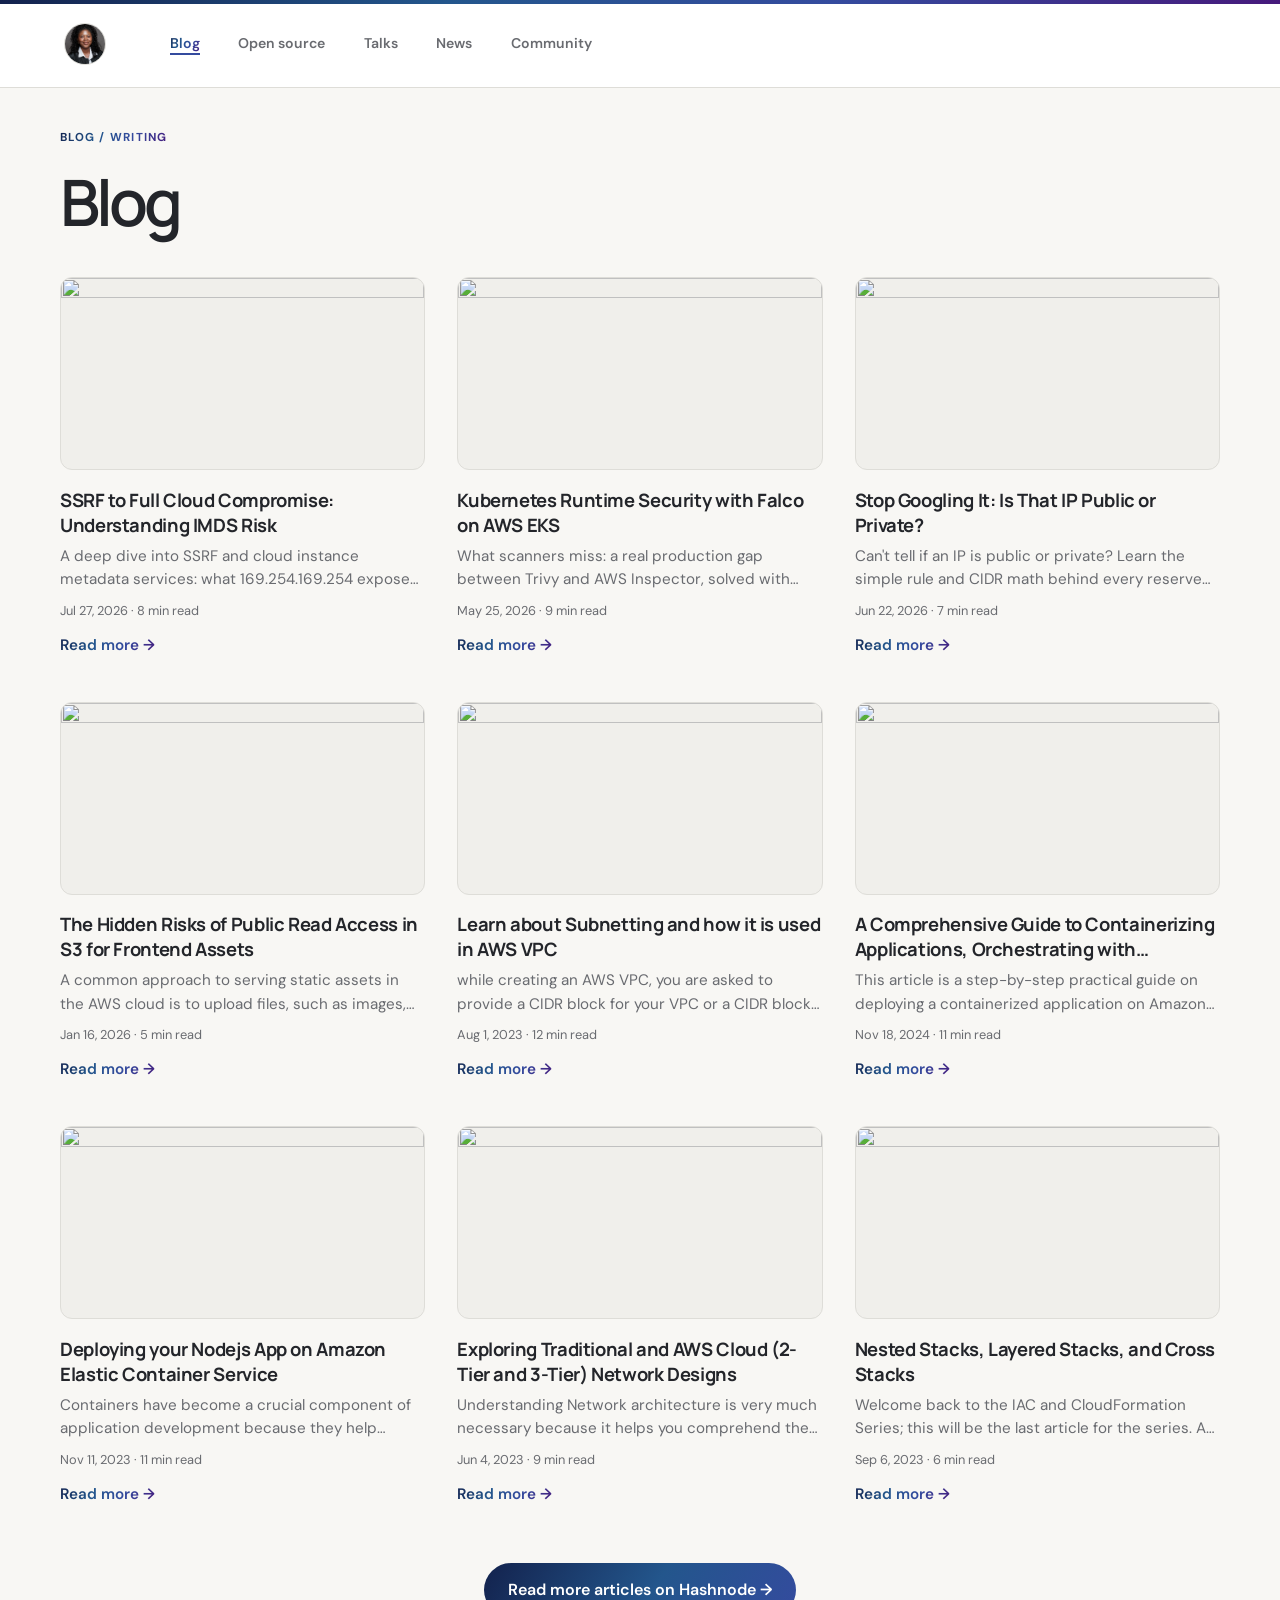
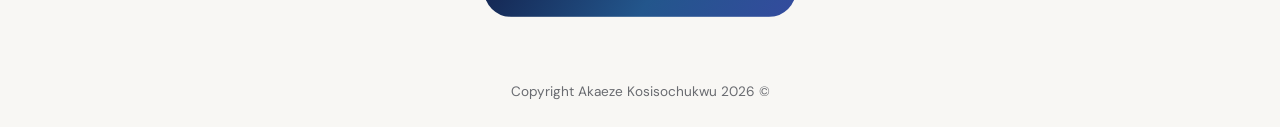
==== site/blog.html @ d58bddf8 "Initial commit" ====
<!doctype html>
<html lang="en">
  <head>
    <meta charset="utf-8">
    <meta name="viewport" content="width=device-width, initial-scale=1">
    <meta name="theme-color" content="#f8f7f4">
    <meta name="description" content="Writing on cloud security, AWS, networking and DevSecOps by Akaeze Kosisochukwu.">
    <title>Blog · Akaeze Kosisochukwu</title>
    <link rel="canonical" href="https://kosisochukwuakaeze.com/blog.html">
    <meta name="author" content="Akaeze Kosisochukwu">
    <meta property="og:type" content="website">
    <meta property="og:site_name" content="Akaeze Kosisochukwu">
    <meta property="og:locale" content="en_US">
    <meta property="og:title" content="Blog · Akaeze Kosisochukwu">
    <meta property="og:description" content="Writing on cloud security, AWS, networking and DevSecOps by Akaeze Kosisochukwu.">
    <meta property="og:url" content="https://kosisochukwuakaeze.com/blog.html">
    <meta property="og:image" content="https://kosisochukwuakaeze.com/assets/audrey-portrait.jpg">
    <meta property="og:image:width" content="600">
    <meta property="og:image:height" content="600">
    <meta property="og:image:alt" content="Portrait of Akaeze Kosisochukwu">
    <meta name="twitter:card" content="summary">
    <meta name="twitter:site" content="@techy_koko">
    <meta name="twitter:creator" content="@techy_koko">
    <meta name="twitter:title" content="Blog · Akaeze Kosisochukwu">
    <meta name="twitter:description" content="Writing on cloud security, AWS, networking and DevSecOps by Akaeze Kosisochukwu.">
    <meta name="twitter:image" content="https://kosisochukwuakaeze.com/assets/audrey-portrait.jpg">
    <link rel="icon" href="favicon.ico?v=2" type="image/x-icon">
    <link rel="icon" type="image/png" sizes="64x64" href="assets/favicon.png?v=2">
    <link rel="preconnect" href="https://fonts.googleapis.com">
    <link rel="preconnect" href="https://fonts.gstatic.com" crossorigin>
    <link href="https://fonts.googleapis.com/css2?family=DM+Sans:wght@400;500;600;700&family=Manrope:wght@400;500;600;700;800&display=swap" rel="stylesheet">
    <link rel="stylesheet" href="styles.css">
    <script src="script.js" defer></script>
  </head>
  <body>
    <a class="skip-link" href="#main">Skip to content</a>
    <header class="site-header">
      <a class="wordmark" href="index.html#home" aria-label="Audrey, home">
        <img src="assets/audrey-portrait-mobile.png" alt="">
      </a>
      <button
        class="menu-toggle"
        type="button"
        aria-expanded="false"
        aria-controls="primary-navigation"
        aria-label="Open navigation menu"
      >
        <span class="menu-toggle-label">Menu</span>
        <span class="menu-icon" aria-hidden="true"><span></span><span></span></span>
      </button>
      <nav class="site-nav" id="primary-navigation" aria-label="Main navigation">
        <a href="blog.html" aria-current="page">Blog</a>
        <a href="open-source.html">Open source</a>
        <a href="speaking.html">Talks</a>
        <a href="news.html">News</a>
        <a href="community.html">Community</a>
      </nav>
    </header>
    <main id="main">
      <section class="news-section" aria-labelledby="blog-title">
        <div class="oss-heading">
          <p class="eyebrow">Blog / writing</p>
          <h1 id="blog-title">Blog</h1>
        </div>
        <div class="blog-grid">
          <article class="blog-card">
            <a class="blog-card-image" href="https://audrey01.hashnode.dev/ssrf-imds-cloud-metadata-breach" target="_blank" rel="noreferrer" tabindex="-1" aria-hidden="true">
              <img src="https://cdn.hashnode.com/uploads/og-images/62af75520924134a8048a750/7b2a6f10-db11-4ad8-af6a-ccb1883c1a84.jpg" alt="" loading="lazy" width="1200" height="630">
            </a>
            <h2 class="blog-card-title"><a href="https://audrey01.hashnode.dev/ssrf-imds-cloud-metadata-breach" target="_blank" rel="noreferrer">SSRF to Full Cloud Compromise: Understanding IMDS Risk</a></h2>
            <p class="blog-card-brief">A deep dive into SSRF and cloud instance metadata services: what 169.254.169.254 exposes, how attackers reach it, and why IMDSv2 fixes it.</p>
            <p class="blog-card-meta"><time datetime="2026-07-27">Jul 27, 2026</time> · 8 min read</p>
            <a class="blog-card-link" href="https://audrey01.hashnode.dev/ssrf-imds-cloud-metadata-breach" target="_blank" rel="noreferrer">Read more<span class="visually-hidden">: SSRF to Full Cloud Compromise: Understanding IMDS Risk</span> <span aria-hidden="true">→</span></a>
          </article>
          <article class="blog-card">
            <a class="blog-card-image" href="https://audrey01.hashnode.dev/beyond-shift-left-runtime-security-with-falco-on-aws-eks" target="_blank" rel="noreferrer" tabindex="-1" aria-hidden="true">
              <img src="https://cdn.hashnode.com/uploads/og-images/62af75520924134a8048a750/6ae5f36e-35ec-4fc3-9093-58f1be705c05.jpg" alt="" loading="lazy" width="1200" height="630">
            </a>
            <h2 class="blog-card-title"><a href="https://audrey01.hashnode.dev/beyond-shift-left-runtime-security-with-falco-on-aws-eks" target="_blank" rel="noreferrer">Kubernetes Runtime Security with Falco on AWS EKS</a></h2>
            <p class="blog-card-brief">What scanners miss: a real production gap between Trivy and AWS Inspector, solved with Falco runtime security on AWS EKS.</p>
            <p class="blog-card-meta"><time datetime="2026-05-25">May 25, 2026</time> · 9 min read</p>
            <a class="blog-card-link" href="https://audrey01.hashnode.dev/beyond-shift-left-runtime-security-with-falco-on-aws-eks" target="_blank" rel="noreferrer">Read more<span class="visually-hidden">: Kubernetes Runtime Security with Falco on AWS EKS</span> <span aria-hidden="true">→</span></a>
          </article>
          <article class="blog-card">
            <a class="blog-card-image" href="https://audrey01.hashnode.dev/public-vs-private-ip-addresses" target="_blank" rel="noreferrer" tabindex="-1" aria-hidden="true">
              <img src="https://cdn.hashnode.com/uploads/og-images/62af75520924134a8048a750/e381ce4f-38f9-4355-9d98-de9f957b98c9.jpg" alt="" loading="lazy" width="1200" height="630">
            </a>
            <h2 class="blog-card-title"><a href="https://audrey01.hashnode.dev/public-vs-private-ip-addresses" target="_blank" rel="noreferrer">Stop Googling It: Is That IP Public or Private?</a></h2>
            <p class="blog-card-brief">Can&#x27;t tell if an IP is public or private? Learn the simple rule and CIDR math behind every reserved IP address range.</p>
            <p class="blog-card-meta"><time datetime="2026-06-22">Jun 22, 2026</time> · 7 min read</p>
            <a class="blog-card-link" href="https://audrey01.hashnode.dev/public-vs-private-ip-addresses" target="_blank" rel="noreferrer">Read more<span class="visually-hidden">: Stop Googling It: Is That IP Public or Private?</span> <span aria-hidden="true">→</span></a>
          </article>
          <article class="blog-card">
            <a class="blog-card-image" href="https://audrey01.hashnode.dev/the-hidden-risks-of-public-read-access-in-s3-for-frontend-assets" target="_blank" rel="noreferrer" tabindex="-1" aria-hidden="true">
              <img src="https://cdn.hashnode.com/res/hashnode/image/upload/v1768635509123/0a694866-9d60-4ef7-b111-1eb3cc9a09af.jpeg" alt="" loading="lazy" width="1200" height="630">
            </a>
            <h2 class="blog-card-title"><a href="https://audrey01.hashnode.dev/the-hidden-risks-of-public-read-access-in-s3-for-frontend-assets" target="_blank" rel="noreferrer">The Hidden Risks of Public Read Access in S3 for Frontend Assets</a></h2>
            <p class="blog-card-brief">A common approach to serving static assets in the AWS cloud is to upload files, such as images, PDFs, or icons, to an S3 bucket. A frequent “shortcut” many…</p>
            <p class="blog-card-meta"><time datetime="2026-01-16">Jan 16, 2026</time> · 5 min read</p>
            <a class="blog-card-link" href="https://audrey01.hashnode.dev/the-hidden-risks-of-public-read-access-in-s3-for-frontend-assets" target="_blank" rel="noreferrer">Read more<span class="visually-hidden">: The Hidden Risks of Public Read Access in S3 for Frontend Assets</span> <span aria-hidden="true">→</span></a>
          </article>
          <article class="blog-card">
            <a class="blog-card-image" href="https://audrey01.hashnode.dev/subnets-ip-addresses-ip-address-classes-cidr-blocks" target="_blank" rel="noreferrer" tabindex="-1" aria-hidden="true">
              <img src="https://cdn.hashnode.com/res/hashnode/image/upload/v1697007900974/1cf5e447-a9fd-4fac-8c5a-ecf438e81904.png" alt="" loading="lazy" width="1200" height="630">
            </a>
            <h2 class="blog-card-title"><a href="https://audrey01.hashnode.dev/subnets-ip-addresses-ip-address-classes-cidr-blocks" target="_blank" rel="noreferrer">Learn about Subnetting and how it is used in AWS VPC</a></h2>
            <p class="blog-card-brief">while creating an AWS VPC, you are asked to provide a CIDR block for your VPC or a CIDR block for the different subnets within your availability zone. Have…</p>
            <p class="blog-card-meta"><time datetime="2023-08-01">Aug 1, 2023</time> · 12 min read</p>
            <a class="blog-card-link" href="https://audrey01.hashnode.dev/subnets-ip-addresses-ip-address-classes-cidr-blocks" target="_blank" rel="noreferrer">Read more<span class="visually-hidden">: Learn about Subnetting and how it is used in AWS VPC</span> <span aria-hidden="true">→</span></a>
          </article>
          <article class="blog-card">
            <a class="blog-card-image" href="https://audrey01.hashnode.dev/a-comprehensive-guide-to-containerizing-applications-orchestrating-with-kubernetes-and-monitoring-with-prometheus" target="_blank" rel="noreferrer" tabindex="-1" aria-hidden="true">
              <img src="https://cdn.hashnode.com/res/hashnode/image/upload/v1727276776023/56515063-2f22-4274-8b9b-2335a79df4b4.png" alt="" loading="lazy" width="1200" height="630">
            </a>
            <h2 class="blog-card-title"><a href="https://audrey01.hashnode.dev/a-comprehensive-guide-to-containerizing-applications-orchestrating-with-kubernetes-and-monitoring-with-prometheus" target="_blank" rel="noreferrer">A Comprehensive Guide to Containerizing Applications, Orchestrating with Kubernetes, and Monitoring with Prometheus.</a></h2>
            <p class="blog-card-brief">This article is a step-by-step practical guide on deploying a containerized application on Amazon EKS, monitoring the application using Prometheus and…</p>
            <p class="blog-card-meta"><time datetime="2024-11-18">Nov 18, 2024</time> · 11 min read</p>
            <a class="blog-card-link" href="https://audrey01.hashnode.dev/a-comprehensive-guide-to-containerizing-applications-orchestrating-with-kubernetes-and-monitoring-with-prometheus" target="_blank" rel="noreferrer">Read more<span class="visually-hidden">: A Comprehensive Guide to Containerizing Applications, Orchestrating with Kubernetes, and Monitoring with Prometheus.</span> <span aria-hidden="true">→</span></a>
          </article>
          <article class="blog-card">
            <a class="blog-card-image" href="https://audrey01.hashnode.dev/deploying-your-nodejs-app-on-ecs" target="_blank" rel="noreferrer" tabindex="-1" aria-hidden="true">
              <img src="https://cdn.hashnode.com/res/hashnode/image/upload/v1698239035013/b0d87913-70bc-4b08-8ccb-a4b7a6b5c09d.png" alt="" loading="lazy" width="1200" height="630">
            </a>
            <h2 class="blog-card-title"><a href="https://audrey01.hashnode.dev/deploying-your-nodejs-app-on-ecs" target="_blank" rel="noreferrer">Deploying your Nodejs App on Amazon Elastic Container Service</a></h2>
            <p class="blog-card-brief">Containers have become a crucial component of application development because they help ensure the code works consistently across different development…</p>
            <p class="blog-card-meta"><time datetime="2023-11-11">Nov 11, 2023</time> · 11 min read</p>
            <a class="blog-card-link" href="https://audrey01.hashnode.dev/deploying-your-nodejs-app-on-ecs" target="_blank" rel="noreferrer">Read more<span class="visually-hidden">: Deploying your Nodejs App on Amazon Elastic Container Service</span> <span aria-hidden="true">→</span></a>
          </article>
          <article class="blog-card">
            <a class="blog-card-image" href="https://audrey01.hashnode.dev/exploring-traditional-and-aws-cloud-2-tier-and-3-tier-network-designs" target="_blank" rel="noreferrer" tabindex="-1" aria-hidden="true">
              <img src="https://cdn.hashnode.com/res/hashnode/image/upload/v1697008276371/427c914f-09eb-4f9a-8804-223db75459cd.png" alt="" loading="lazy" width="1200" height="630">
            </a>
            <h2 class="blog-card-title"><a href="https://audrey01.hashnode.dev/exploring-traditional-and-aws-cloud-2-tier-and-3-tier-network-designs" target="_blank" rel="noreferrer">Exploring Traditional and AWS Cloud (2-Tier and 3-Tier) Network Designs</a></h2>
            <p class="blog-card-brief">Understanding Network architecture is very much necessary because it helps you comprehend the kind of architecture your business needs.</p>
            <p class="blog-card-meta"><time datetime="2023-06-04">Jun 4, 2023</time> · 9 min read</p>
            <a class="blog-card-link" href="https://audrey01.hashnode.dev/exploring-traditional-and-aws-cloud-2-tier-and-3-tier-network-designs" target="_blank" rel="noreferrer">Read more<span class="visually-hidden">: Exploring Traditional and AWS Cloud (2-Tier and 3-Tier) Network Designs</span> <span aria-hidden="true">→</span></a>
          </article>
          <article class="blog-card">
            <a class="blog-card-image" href="https://audrey01.hashnode.dev/nested-stacks-layered-stacks-and-cross-stacks" target="_blank" rel="noreferrer" tabindex="-1" aria-hidden="true">
              <img src="https://cdn.hashnode.com/res/hashnode/image/upload/v1696927313568/0ecf9565-7f6c-41df-b959-2dfbeee79c55.png" alt="" loading="lazy" width="1200" height="630">
            </a>
            <h2 class="blog-card-title"><a href="https://audrey01.hashnode.dev/nested-stacks-layered-stacks-and-cross-stacks" target="_blank" rel="noreferrer">Nested Stacks, Layered Stacks, and Cross Stacks</a></h2>
            <p class="blog-card-brief">Welcome back to the IAC and CloudFormation Series; this will be the last article for the series. As our CloudFormation Template increases based on the…</p>
            <p class="blog-card-meta"><time datetime="2023-09-06">Sep 6, 2023</time> · 6 min read</p>
            <a class="blog-card-link" href="https://audrey01.hashnode.dev/nested-stacks-layered-stacks-and-cross-stacks" target="_blank" rel="noreferrer">Read more<span class="visually-hidden">: Nested Stacks, Layered Stacks, and Cross Stacks</span> <span aria-hidden="true">→</span></a>
          </article>
        </div>
        <div class="blog-more">
          <a class="blog-more-link" href="https://audrey01.hashnode.dev/" target="_blank" rel="noreferrer">Read more articles on Hashnode <span aria-hidden="true">→</span></a>
        </div>
        <footer class="page-footer">
          <p>Copyright Akaeze Kosisochukwu <span id="current-year">2026</span> &copy;</p>
        </footer>
      </section>
    </main>
  </body>
</html>
---- site/styles.css ----
:root {
  color-scheme: light;
  --paper: #f8f7f4;
  --paper-deep: #f0efeb;
  --ink: #23252a;
  --muted: #696b70;
  --line: #deddd8;
  /* Brand colours, sampled from the Hashnode cover images */
  --brand-navy: #13224d;
  --brand-blue: #23568c;
  --brand-teal: #316ca3;
  --brand-indigo: #344b9e;
  --brand-violet: #46197b;
  --brand-gradient: linear-gradient(120deg, var(--brand-navy) 0%, var(--brand-blue) 35%, var(--brand-indigo) 65%, var(--brand-violet) 100%);
  --accent: var(--brand-indigo);
  --accent-light: #5a68b8;
  --highlight: #d9d3f3;
  --white: #fff;
  --font-body: "DM Sans", sans-serif;
  --font-display: "Manrope", sans-serif;
  --page-width: 1160px;
}

* {
  box-sizing: border-box;
}

html {
  scroll-behavior: smooth;
  scroll-padding-top: 5rem;
}

body {
  margin: 0;
  background: var(--paper);
  color: var(--ink);
  font-family: var(--font-body);
  font-size: 16px;
  line-height: 1.65;
  -webkit-font-smoothing: antialiased;
}

a {
  color: inherit;
}

a:focus-visible,
button:focus-visible {
  outline: 3px solid var(--brand-teal);
  outline-offset: 4px;
}

.skip-link {
  position: absolute;
  z-index: 20;
  top: 0.75rem;
  left: 0.75rem;
  padding: 0.55rem 0.85rem;
  transform: translateY(-160%);
  border-radius: 0.35rem;
  background: var(--ink);
  color: var(--white);
}

.skip-link:focus {
  transform: translateY(0);
}

.page-shell {
  width: min(var(--page-width), calc(100% - 8rem));
  margin-inline: auto;
}

.site-header {
  position: relative;
  z-index: 5;
  display: flex;
  width: 100%;
  min-height: 88px;
  align-items: center;
  justify-content: flex-start;
  gap: clamp(2rem, 5vw, 5rem);
  padding-inline: clamp(1.5rem, 5vw, 5rem);
  background: var(--white);
  border-bottom: 1px solid var(--line);
}

.site-header::before {
  position: absolute;
  top: 0;
  right: 0;
  left: 0;
  height: 4px;
  background: var(--brand-gradient);
  content: "";
}

.wordmark {
  display: inline-flex;
  align-items: center;
  flex: 0 0 auto;
  gap: 0.7rem;
  color: var(--ink);
  font-family: var(--font-display);
  font-size: 1.05rem;
  font-weight: 800;
  letter-spacing: -0.045em;
  text-decoration: none;
}

.wordmark img {
  display: block;
  width: 42px;
  height: 42px;
  border: 1px solid var(--line);
  border-radius: 50%;
  object-fit: cover;
  object-position: center 30%;
}

.site-nav {
  display: flex;
  min-width: 0;
  align-items: center;
  gap: clamp(1.25rem, 3vw, 2.75rem);
}

.site-nav a,
.menu-toggle {
  color: var(--muted);
  font-size: 0.88rem;
  font-weight: 600;
  text-decoration: none;
  transition: color 160ms ease;
}

.site-nav a:hover,
.menu-toggle:hover {
  color: var(--brand-indigo);
}

.menu-toggle {
  display: none;
  align-items: center;
  gap: 0.8rem;
  padding: 0.5rem 0;
  border: 0;
  background: none;
  font-family: inherit;
  cursor: pointer;
}

.menu-icon {
  display: grid;
  gap: 5px;
}

.menu-icon span {
  display: block;
  width: 20px;
  height: 1.5px;
  background: var(--ink);
  transition: transform 160ms ease;
}

.menu-toggle[aria-expanded="true"] .menu-icon span:first-child {
  transform: translateY(3.25px) rotate(45deg);
}

.menu-toggle[aria-expanded="true"] .menu-icon span:last-child {
  transform: translateY(-3.25px) rotate(-45deg);
}

.hero {
  display: grid;
  width: 100%;
  min-height: max(620px, calc(100svh - 88px));
  align-items: stretch;
  grid-template-columns: 1fr 1fr;
  gap: 0;
  margin: 0;
  padding: 0;
  background: var(--white);
}

.hero-copy {
  display: flex;
  min-width: 0;
  flex-direction: column;
  align-items: flex-start;
  justify-content: center;
  padding: 32px 54px;
}

.hero h1 {
  max-width: 100%;
  margin-bottom: 2rem;
  font-family: var(--font-display);
  font-weight: 800;
  letter-spacing: -0.07em;
  font-size: clamp(2rem, 5vw, 3rem);
  line-height: 1.1;
  overflow-wrap: anywhere;
  text-transform: uppercase;
  background: var(--brand-gradient);
  -webkit-background-clip: text;
  background-clip: text;
  color: transparent;
}

.hero-roles {
  margin-bottom: 1rem;
  color: var(--ink);
  font-size: clamp(1rem, 1.35vw, 1.18rem);
  font-weight: 600;
  line-height: 1.8;
}

.hero-intro {
  max-width: 410px;
  margin-bottom: 0;
  color: var(--muted);
  font-size: 0.98rem;
  line-height: 1.8;
}

.social-links {
  display: flex;
  align-items: center;
  gap: 1.1rem;
  margin-top: 24px;
}

.social-links a,
.social-link-disabled {
  position: relative;
  display: grid;
  width: 25px;
  height: 25px;
  place-items: center;
  color: var(--ink);
  transition: color 160ms ease, transform 160ms ease;
}

.social-links a:hover,
.social-link-disabled:hover {
  transform: translateY(-2px);
  color: var(--accent-light);
}

.social-links svg {
  width: 21px;
  height: 21px;
  fill: currentColor;
}

.social-link-disabled {
  cursor: help;
}

.social-link-disabled::after {
  position: absolute;
  z-index: 2;
  bottom: calc(100% + 0.65rem);
  left: 50%;
  width: max-content;
  padding: 0.35rem 0.55rem;
  transform: translate(-50%, 0.2rem);
  border-radius: 3px;
  background: var(--ink);
  color: var(--white);
  content: attr(data-tooltip);
  font-family: var(--font-body);
  font-size: 0.72rem;
  font-weight: 600;
  line-height: 1.4;
  opacity: 0;
  pointer-events: none;
  transition: opacity 140ms ease, transform 140ms ease;
}

.social-link-disabled:hover::after,
.social-link-disabled:focus::after {
  transform: translate(-50%, 0);
  opacity: 1;
}

.hero-photo {
  min-width: 0;
  min-height: 100%;
  overflow: hidden;
}

.hero-photo img {
  display: block;
  width: 100%;
  height: 100%;
  min-height: max(620px, calc(100svh - 88px));
  object-fit: cover;
  object-position: center 42%;
}

/* Open source */

.oss-section {
  padding: clamp(4rem, 8vw, 5rem) max(1.25rem, calc((100% - var(--page-width)) / 2));
  background: var(--paper);
  padding-bottom: 24px;
}

.oss-heading {
  margin-bottom: 2.5rem;
}

.oss-heading h1 {
  margin: 0;
  font-family: var(--font-display);
  font-size: clamp(2.5rem, 5vw, 4rem);
  font-weight: 600;
  letter-spacing: -0.065em;
  line-height: 1.1;
}

.oss-group {
  display: grid;
  grid-template-columns: minmax(0, 1fr) minmax(0, 2fr);
  gap: 2.5rem;
  padding-bottom: 3rem;
}

.oss-project {
  margin: 0;
  padding-top: 1.25rem;
  border-top: 1px solid var(--line);
  color: var(--muted);
  font-size: 0.95rem;
  font-weight: 500;
  letter-spacing: 0.08em;
}

.oss-list {
  margin: 0;
  padding: 0;
  list-style: none;
  border-top: 1px solid var(--line);
}

.oss-list li + li {
  border-top: 1px solid var(--line);
}

.oss-item {
  display: flex;
  align-items: center;
  gap: 1.25rem;
  padding: 9px;
  text-decoration: none;
}

.oss-logo {
  flex: none;
  width: 48px;
  height: 48px;
  border-radius: 0.45rem;
  background: var(--paper-deep);
  object-fit: cover;
}

.oss-text {
  display: flex;
  min-width: 0;
  flex-direction: column;
}

.oss-title {
  font-family: var(--font-display);
  font-size: 16px;
  font-weight: 600;
  line-height: 24px;
}

.oss-ref {
  color: var(--muted);
  font-size: 0.95rem;
  overflow-wrap: anywhere;
}

.oss-item:hover .oss-title,
.oss-item:focus-visible .oss-title {
  text-decoration: underline;
  text-underline-offset: 0.2em;
}

/* Speaking: collapsible years */

.talk-year {
  border-bottom: 1px solid var(--line);
  interpolate-size: allow-keywords;
}

.talk-year:first-of-type {
  border-top: 1px solid var(--line);
}

.talk-year summary {
  display: flex;
  align-items: center;
  gap: 1rem;
  padding: 1.5rem 0.25rem;
  cursor: pointer;
  list-style: none;
}

.talk-year summary::-webkit-details-marker {
  display: none;
}

.talk-year summary:focus-visible {
  outline: 2px solid var(--accent);
  outline-offset: 2px;
}

.talk-year-label {
  margin: 0;
  font-family: var(--font-display);
  font-size: 1.25rem;
  font-weight: 800;
  letter-spacing: -0.02em;
}

.talk-year-chevron {
  width: 0.7rem;
  height: 0.7rem;
  margin-left: auto;
  margin-right: 0.35rem;
  border-right: 1.5px solid var(--ink);
  border-bottom: 1.5px solid var(--ink);
  transform: translateY(-25%) rotate(45deg);
  transition: transform 0.25s ease;
}

.talk-year[open] .talk-year-chevron {
  transform: translateY(25%) rotate(-135deg);
}

.talk-year::details-content {
  height: 0;
  overflow: clip;
  transition: height 0.3s ease, content-visibility 0.3s allow-discrete;
}

.talk-year[open]::details-content {
  height: auto;
}

.talk-year .oss-list {
  padding: 0 0.25rem 1rem;
}

.community-section {
  padding: clamp(4rem, 8vw, 5rem) max(1.25rem, calc((100% - var(--page-width)) / 2));
  background: var(--paper-deep); padding-bottom: 24px;
}

.community-heading {
  margin: 0 auto 2.5rem;
}

.community-heading h1 {
  margin-bottom: 1rem;
  font-family: var(--font-display);
  font-size: clamp(2.5rem, 5vw, 4rem);
  font-weight: 600;
  letter-spacing: -0.065em;
  line-height: 1.1;
}

.community-heading h1 span {
  color: var(--accent-light);
}

.community-heading > p:last-child {
  max-width: 580px;
  margin-bottom: 0;
  color: var(--muted);
}

.community-gallery {
  display: grid;
  width: min(var(--page-width), 100%);
  grid-template-columns: repeat(4, minmax(0, 1fr));
  gap: 0.75rem;
  margin-inline: auto;
}

.gallery-status {
  grid-column: 1 / -1;
  color: var(--muted);
}

.community-gallery-item {
  position: relative;
  display: block;
  min-width: 0;
  overflow: hidden;
  background: #e4e3de;
  color: var(--white);
}

.community-gallery-item img {
  display: block;
  width: 100%;
  aspect-ratio: 4 / 3;
  object-fit: cover;
  transition: transform 180ms ease;
}

.community-gallery-item:hover img,
.community-gallery-item:focus-visible img {
  transform: scale(1.035);
}

.community-gallery-item::after {
  position: absolute;
  inset: 45% 0 0;
  background: linear-gradient(transparent, rgba(20, 21, 24, 0.5));
  content: "";
  pointer-events: none;
}

.gallery-video-badge {
  position: absolute;
  z-index: 1;
  bottom: 0.55rem;
  color: var(--white);
  font-size: 0.7rem;
  font-weight: 700;
  text-shadow: 0 1px 5px rgba(0, 0, 0, 0.6);
}

.gallery-video-badge {
  right: 0.65rem;
  padding: 0.15rem 0.4rem;
  border-radius: 2px;
  background: var(--accent);
  text-shadow: none;
}

.gallery-fallback {
  display: none;
  min-height: 170px;
  align-items: center;
  justify-content: center;
  padding: 1rem;
  color: var(--muted);
  font-size: 0.8rem;
  text-align: center;
}

.community-gallery-item.preview-unavailable img,
.community-gallery-item.preview-unavailable::after {
  display: none;
}

.community-gallery-item.preview-unavailable .gallery-fallback {
  display: flex;
}

h1,
h2,
p {
  margin-top: 0;
}

.eyebrow {
  display: flex;
  align-items: center;
  gap: 0.6rem;
  margin: 0 0 1.25rem;
  color: var(--accent);
  font-size: 0.72rem;
  font-weight: 700;
  letter-spacing: 0.11em;
  text-transform: uppercase;
}

.section-heading h2 span,
.writing-heading h2 span {
  color: var(--accent-light);
}

.button {
  display: inline-flex;
  min-height: 48px;
  align-items: center;
  justify-content: center;
  gap: 1.15rem;
  padding: 0.7rem 1.1rem;
  border: 1px solid transparent;
  border-radius: 4px;
  font-size: 0.86rem;
  font-weight: 700;
  text-decoration: none;
  transition: background 160ms ease, transform 160ms ease;
}

.button:hover {
  transform: translateY(-2px);
}

.text-link {
  display: inline-flex;
  align-items: center;
  gap: 0.55rem;
  color: var(--accent);
  font-size: 0.86rem;
  font-weight: 700;
  text-decoration-thickness: 1px;
  text-underline-offset: 4px;
}

.text-link:hover {
  color: var(--ink);
}

.signal-band {
  border-block: 1px solid var(--line);
  background: var(--paper-deep);
}

.signal-inner {
  display: flex;
  min-height: 88px;
  align-items: center;
  justify-content: space-between;
  gap: 2rem;
}

.signal-inner > span {
  flex: 0 0 auto;
  color: var(--muted);
  font-size: 0.65rem;
  font-weight: 700;
  letter-spacing: 0.12em;
}

.signal-inner p {
  margin: 0;
  color: var(--ink);
  font-size: 0.92rem;
}

.signal-inner i {
  padding-inline: 0.55rem;
  color: var(--accent-light);
  font-size: 0.7rem;
  font-style: normal;
}

.section-pad {
  padding-block: 7.5rem;
}

.about-section {
  display: grid;
  grid-template-columns: 1fr 0.8fr;
  gap: 8%;
}

.section-heading h2,
.writing-heading h2,
.contact-panel h2 {
  margin-bottom: 0;
  font-size: clamp(2.5rem, 4.3vw, 3.8rem);
  line-height: 1.13;
}

.about-copy {
  max-width: 480px;
  padding-top: 2.5rem;
}

.about-copy p {
  margin-bottom: 1.25rem;
  color: var(--muted);
  line-height: 1.85;
}

.about-copy .text-link {
  margin-top: 0.5rem;
}

.writing-section {
  background: #eeede8;
}

.writing-heading {
  display: flex;
  align-items: flex-end;
  justify-content: space-between;
  gap: 2rem;
  margin-bottom: 3rem;
}

.writing-heading h2 {
  font-size: clamp(2.5rem, 4.2vw, 3.5rem);
}

.writing-heading > .text-link {
  margin-bottom: 0.35rem;
}

.writing-grid {
  display: grid;
  grid-template-columns: repeat(3, minmax(0, 1fr));
  gap: 1.25rem;
}

.writing-card {
  display: flex;
  min-width: 0;
  flex-direction: column;
  padding: 1rem;
  border: 1px solid #dddbd5;
  background: var(--paper);
  color: var(--ink);
  text-decoration: none;
  transition: border-color 180ms ease, transform 180ms ease, box-shadow 180ms ease;
}

.writing-card:hover {
  transform: translateY(-4px);
  border-color: var(--accent-light);
  box-shadow: 0 12px 30px rgba(35, 37, 42, 0.08);
}

.card-topline,
.card-bottomline {
  display: flex;
  align-items: center;
  justify-content: space-between;
  gap: 0.5rem;
}

.card-topline {
  padding: 0.1rem 0.1rem 0.8rem;
  color: var(--muted);
  font-size: 0.67rem;
  font-weight: 600;
}

.card-topline span:last-child {
  color: #96968f;
  font-size: 0.61rem;
  letter-spacing: 0.08em;
}

.card-visual {
  position: relative;
  display: grid;
  min-height: 205px;
  overflow: hidden;
  place-items: center;
  background: #e8e8e1;
}

.visual-orbit {
  background: #e9e9e4;
}

.visual-ring {
  position: absolute;
  width: 145px;
  height: 145px;
  border: 1px solid #96989c;
  border-radius: 50%;
}

.visual-ring::before,
.visual-ring::after {
  position: absolute;
  inset: 18px;
  border: 1px solid rgba(86, 89, 97, 0.44);
  border-radius: 50%;
  content: "";
}

.visual-ring::after {
  inset: 40px;
  border-color: var(--accent);
}

.visual-node {
  z-index: 1;
  width: 25px;
  height: 25px;
  border: 6px solid var(--paper);
  border-radius: 50%;
  background: var(--accent);
  box-shadow: 0 0 0 1px var(--accent);
}

.visual-line {
  position: absolute;
  width: 190px;
  height: 1px;
  transform: rotate(-35deg);
  background: rgba(86, 89, 97, 0.52);
}

.visual-grid {
  background-color: #e4e6df;
  background-image: linear-gradient(rgba(86, 89, 97, 0.12) 1px, transparent 1px),
    linear-gradient(90deg, rgba(86, 89, 97, 0.12) 1px, transparent 1px);
  background-position: center;
  background-size: 25px 25px;
}

.visual-grid-mark {
  width: 75px;
  height: 75px;
  transform: rotate(45deg);
  border: 1px solid var(--accent);
  background: rgba(248, 247, 244, 0.45);
  box-shadow: 11px 11px 0 -1px #e4e6df, 11px 11px 0 0 var(--accent-light);
}

.visual-address {
  align-content: center;
  justify-items: center;
  background: #e9e6e1;
}

.visual-address > span:first-child {
  color: var(--accent);
  font-family: var(--font-display);
  font-size: clamp(1.5rem, 3vw, 2.2rem);
  font-weight: 700;
  letter-spacing: -0.06em;
}

.address-arrow {
  position: absolute;
  top: 22%;
  right: 25%;
  color: #89996a;
  font-size: 1.3rem;
}

.address-line {
  width: 56%;
  height: 1px;
  margin-top: 0.75rem;
  background: #c4c2b9;
}

.card-title {
  min-height: 5.3rem;
  padding: 1rem 0.1rem 0.7rem;
  font-family: var(--font-display);
  font-size: 1.05rem;
  font-weight: 700;
  letter-spacing: -0.035em;
  line-height: 1.45;
}

.card-bottomline {
  margin-top: auto;
  padding: 0.75rem 0.1rem 0.1rem;
  border-top: 1px solid var(--line);
  color: var(--muted);
  font-size: 0.68rem;
}

.card-bottomline span {
  color: var(--accent);
  font-size: 0.9rem;
}

.contact-section {
  padding-block: 6.25rem;
}

.contact-panel {
  position: relative;
  display: grid;
  min-height: 340px;
  align-items: center;
  grid-template-columns: 1.2fr 0.8fr;
  gap: 3rem;
  overflow: hidden;
  padding: 3.5rem 4rem;
  background: var(--accent);
  color: var(--white);
}

.contact-panel .eyebrow {
  color: #d2d3d5;
}

.contact-panel h2 {
  font-size: clamp(2.4rem, 4vw, 3.5rem);
}

.contact-panel h2 span {
  color: var(--highlight);
}

.contact-action {
  position: relative;
  z-index: 1;
  max-width: 300px;
}

.contact-action p {
  margin-bottom: 1.5rem;
  color: #e0e0e2;
  font-size: 0.9rem;
  line-height: 1.8;
}

.button-light {
  background: var(--paper);
  color: var(--ink);
}

.button-light:hover {
  background: var(--white);
}

.contact-spark {
  position: absolute;
  right: 3%;
  bottom: -34%;
  color: rgba(255, 255, 255, 0.07);
  font-size: 19rem;
  line-height: 1;
}

.site-footer {
  display: flex;
  min-height: 92px;
  align-items: center;
  justify-content: space-between;
  gap: 1.5rem;
  border-top: 1px solid var(--line);
}

.footer-wordmark {
  font-size: 0.9rem;
}

.footer-wordmark .wordmark-mark {
  width: 30px;
  height: 30px;
  border-radius: 9px;
  font-size: 0.85rem;
}

.site-footer p,
.site-footer > span {
  margin: 0;
  color: var(--muted);
  font-size: 0.72rem;
}

.site-nav a[aria-current="page"] {
  color: var(--brand-indigo);
  text-decoration: underline;
  text-decoration-color: var(--brand-indigo);
  text-decoration-thickness: 2px;
  text-underline-offset: 0.35em;
}

/* News */

.visually-hidden {
  position: absolute;
  width: 1px;
  height: 1px;
  overflow: hidden;
  clip: rect(0 0 0 0);
  white-space: nowrap;
}

.news-section {
  padding: clamp(4rem, 8vw, 5rem) max(1.25rem, calc((100% - var(--page-width)) / 2));
  background: var(--paper);
  padding-bottom: 24px;
}

.news-grid {
  display: grid;
  grid-template-columns: repeat(auto-fill, minmax(280px, 1fr));
  gap: 1.5rem;
}

.news-card {
  display: flex;
  flex-direction: column;
  overflow: hidden;
  border: 1px solid var(--line);
  border-radius: 0.75rem;
  background: var(--white);
  transition: transform 0.2s ease, box-shadow 0.2s ease;
}

.news-card:hover {
  transform: translateY(-3px);
  box-shadow: 0 12px 30px rgba(35, 37, 42, 0.08);
}

.news-card-image {
  width: 100%;
  aspect-ratio: 4 / 3;
  object-fit: cover;
  background: var(--paper-deep);
}

.news-card-body {
  display: flex;
  flex: 1;
  flex-direction: column;
  padding: 1.5rem;
}

.news-card-tag {
  margin: 0 0 0.6rem;
  color: var(--accent);
  font-size: 0.72rem;
  font-weight: 700;
  letter-spacing: 0.11em;
  text-transform: uppercase;
}

.news-card-title {
  margin: 0 0 0.6rem;
  font-family: var(--font-display);
  font-size: 1.25rem;
  font-weight: 600;
  letter-spacing: -0.02em;
  line-height: 1.3;
}

.news-card-text {
  flex: 1;
  margin: 0 0 1.25rem;
  color: var(--muted);
}

.news-card-link {
  align-self: flex-start;
  color: var(--brand-indigo);
  font-weight: 600;
  text-decoration: none;
  text-underline-offset: 0.25em;
}

.news-card-link:hover {
  color: var(--brand-violet);
}

/* Blog */

.blog-grid {
  display: grid;
  grid-template-columns: repeat(3, minmax(0, 1fr));
  gap: 2.75rem 2rem;
}

.blog-card {
  display: flex;
  flex-direction: column;
}

.blog-card-image {
  display: block;
  overflow: hidden;
  margin-bottom: 1.1rem;
  border: 1px solid var(--line);
  border-radius: 0.75rem;
  background: var(--paper-deep);
}

.blog-card-image img {
  display: block;
  width: 100%;
  height: auto;
  aspect-ratio: 1200 / 630;
  object-fit: cover;
  transition: transform 0.3s ease;
}

.blog-card:hover .blog-card-image img {
  transform: scale(1.03);
}

.blog-card-title {
  display: -webkit-box;
  overflow: hidden;
  margin: 0 0 0.45rem;
  font-family: var(--font-display);
  font-size: 1.15rem;
  font-weight: 700;
  letter-spacing: -0.02em;
  line-height: 1.35;
  -webkit-box-orient: vertical;
  -webkit-line-clamp: 2;
}

.blog-card-title a {
  text-decoration: none;
}

.blog-card-title a:hover {
  text-decoration: underline;
  text-underline-offset: 0.2em;
}

.blog-card-brief {
  display: -webkit-box;
  overflow: hidden;
  margin: 0 0 0.5rem;
  color: var(--muted);
  font-size: 0.95rem;
  line-height: 1.55;
  -webkit-box-orient: vertical;
  -webkit-line-clamp: 2;
}

.blog-card-meta {
  margin: 0 0 0.75rem;
  color: var(--muted);
  font-size: 0.8rem;
}

.blog-card-link {
  align-self: flex-start;
  color: var(--brand-indigo);
  margin-top: auto;
  font-size: 0.95rem;
  font-weight: 600;
  text-decoration: none;
  text-underline-offset: 0.25em;
}

.blog-card-link:hover {
  color: var(--brand-violet);
}

.blog-more {
  display: flex;
  justify-content: center;
  margin-top: 3.5rem;
}

.blog-more-link {
  padding: 0.85rem 1.5rem;
  border-radius: 999px;
  background: var(--brand-gradient);
  background-size: 160% 100%;
  background-position: 0% 50%;
  color: var(--white);
  font-weight: 600;
  text-decoration: none;
  transition: background-position 0.35s ease, box-shadow 0.2s ease;
}

.blog-more-link:hover {
  background-position: 100% 50%;
  box-shadow: 0 8px 24px rgba(52, 75, 158, 0.3);
}

/* Brand gradient text: the same fill as the name in the hero */

.eyebrow,
.community-heading h1 span,
.section-heading h2 span,
.writing-heading h2 span,
.news-card-tag,
.news-card-link,
.blog-card-link,
.site-nav a[aria-current="page"],
.site-nav a:hover {
  background: var(--brand-gradient);
  -webkit-background-clip: text;
  background-clip: text;
  color: transparent;
}

.eyebrow,
.news-card-tag {
  width: fit-content;
}

.news-card-link,
.blog-card-link {
  text-decoration-color: var(--brand-indigo);
}

.news-card-link:hover,
.blog-card-link:hover {
  color: transparent;
  text-decoration: underline;
  text-decoration-color: var(--brand-violet);
}

/* Footer (inner pages) */

.page-footer {
  margin-top: 4rem;
  text-align: center;
}

.page-footer p {
  margin: 0;
  color: var(--muted);
  font-size: 0.85rem;
}

.oss-section,.community-section,.news-section {padding-top: 40px;}

/* ==========================================================================
   Media queries — largest breakpoint first, then preferences
   ========================================================================== */

/* Tablet (900px and below) */
@media (max-width: 900px) {
  .page-shell {
    width: min(var(--page-width), calc(100% - 4rem));
  }

  .site-header {
    gap: 2rem;
    padding-inline: 2rem;
  }

  .site-nav {
    gap: clamp(0.9rem, 2vw, 1.5rem);
  }

  .hero {
    min-height: max(570px, calc(100svh - 88px));
    grid-template-columns: 1fr 1fr;
    gap: 0;
  }

  .hero-copy {
    padding-inline: clamp(2rem, 5vw, 3rem);
  }

  .hero h1 {
    font-size: clamp(1.75rem, 4vw, 3rem);
  }

  .hero-photo img {
    min-height: max(570px, calc(100svh - 88px));
  }

  .signal-inner {
    align-items: flex-start;
    flex-direction: column;
    justify-content: center;
    gap: 0.3rem;
    padding-block: 1.2rem;
  }

  .about-section {
    gap: 5%;
  }

  .writing-grid {
    gap: 0.8rem;
  }

  .community-gallery {
    grid-template-columns: repeat(3, minmax(0, 1fr));
    gap: 0.6rem;
  }

  .card-visual {
    min-height: 170px;
  }

  .contact-panel {
    gap: 2rem;
    padding: 3rem;
  }

  .blog-grid {
    grid-template-columns: repeat(2, minmax(0, 1fr));
  }
}

/* Small tablet / large phone (767px and below) */
@media (max-width: 767px) {
  .oss-section,
  .community-section,
  .news-section {
    padding: 40px 16px 24px;
  }

  .blog-card-title,
  .news-card-title,
  .oss-title {
    font-size: 16px;
    line-height: 24px;
  }
  .blog-more-link{padding: 9px 16px; font-size: 15px;line-height: 24px;}
}

/* Phone (650px and below) */
@media (max-width: 650px) {
  .oss-group {
    grid-template-columns: 1fr;
    gap: 0;
    padding-bottom: 2rem;
  }

  .oss-project {
    padding-bottom: 0.25rem;
  }

  .oss-list {
    border-top: 0;
  }

  .oss-logo {
    width: 40px;
    height: 40px;
  }

  html {
    scroll-padding-top: 1.5rem;
  }

  .page-shell {
    width: calc(100% - 2.5rem);
  }

  .site-header {
    width: 100%;
    min-height: 72px;
    justify-content: space-between;
    gap: 1rem;
    padding-inline: 1.25rem;
  }

  .menu-toggle {
    display: inline-flex;
  }

  .site-nav {
    position: absolute;
    top: calc(100% + 1px);
    right: 0;
    left: 0;
    display: none;
    align-items: stretch;
    gap: 0;
    padding: 0.5rem 1.25rem;
    border: 1px solid var(--line);
    border-top: 0;
    background: var(--paper);
    box-shadow: 0 14px 24px rgba(35, 37, 42, 0.07);
  }

  .site-nav.is-open {
    display: flex;
    flex-direction: column;
  }

  .site-nav a {
    padding: 0.8rem 0.2rem;
  }

  .site-nav a + a {
    border-top: 1px solid var(--line);
  }

  .hero {
    width: 100%;
    min-height: 0;
    grid-template-columns: 1fr;
    gap: 0;
    padding: 0;
  }

  .hero-copy {
     padding: 24px 16px;
  }

  .hero h1 {
    font-size: clamp(1.75rem, 7.5vw, 3rem);
  }

  .hero-intro {
    font-size: 1rem;
  }

  .social-links {
    margin-top: 0px;
    gap: 0.5rem;
  }

  .social-links a,
  .social-link-disabled {
    width: 40px;
    height: 44px;
  }

  .hero-photo {
    min-height: 65svh;
  }

  .hero-photo img {
    min-height: 420px;
    object-position: center 36%;
  }

  .signal-inner {
    gap: 0.55rem;
  }

  .signal-inner p {
    font-size: 0.82rem;
    line-height: 1.8;
  }

  .signal-inner i {
    padding-inline: 0.2rem;
  }

  .section-pad {
    padding-block: 4.75rem;
  }

  .about-section {
    grid-template-columns: 1fr;
    gap: 1rem;
  }

  .section-heading h2,
  .writing-heading h2,
  .contact-panel h2 {
    font-size: clamp(2.5rem, 10vw, 3.3rem);
  }

  .about-copy {
    padding-top: 0.7rem;
  }

  .writing-heading {
    align-items: flex-start;
    flex-direction: column;
    gap: 1rem;
    margin-bottom: 2rem;
  }

  .writing-grid {
    grid-template-columns: 1fr;
    gap: 1rem;
  }

  .community-gallery {
    grid-template-columns: repeat(2, minmax(0, 1fr));
    gap: 0.5rem;
  }

  .writing-card {
    padding: 0.85rem;
  }

  .card-visual {
    min-height: 210px;
  }

  .card-title {
    min-height: auto;
  }

  .contact-section {
    padding-block: 4.5rem;
  }

  .contact-panel {
    min-height: 0;
    grid-template-columns: 1fr;
    gap: 2rem;
    padding: 2.25rem 1.6rem;
  }

  .contact-spark {
    right: -17%;
    bottom: -13%;
    font-size: 12rem;
  }

  .site-footer {
    min-height: 0;
    flex-wrap: wrap;
    justify-content: space-between;
    padding-block: 1.2rem;
  }

  .site-footer p {
    order: 1;
    flex-basis: 100%;
  }

  .blog-grid {
    grid-template-columns: 1fr;
  }
}

/* Above phone (651px and up) */
@media (min-width: 651px) {
  .menu-toggle {
    display: none;
  }
}

/* Reduced motion */
@media (prefers-reduced-motion: reduce) {
  .talk-year::details-content,
  .talk-year-chevron {
    transition: none;
  }

  *,
  *::before,
  *::after {
    scroll-behavior: auto !important;
    transition-duration: 0.01ms !important;
  }

  .news-card {
    transition: none;
  }

  .news-card:hover {
    transform: none;
  }

  .blog-card-image img {
    transition: none;
  }

  .blog-card:hover .blog-card-image img {
    transform: none;
  }
}
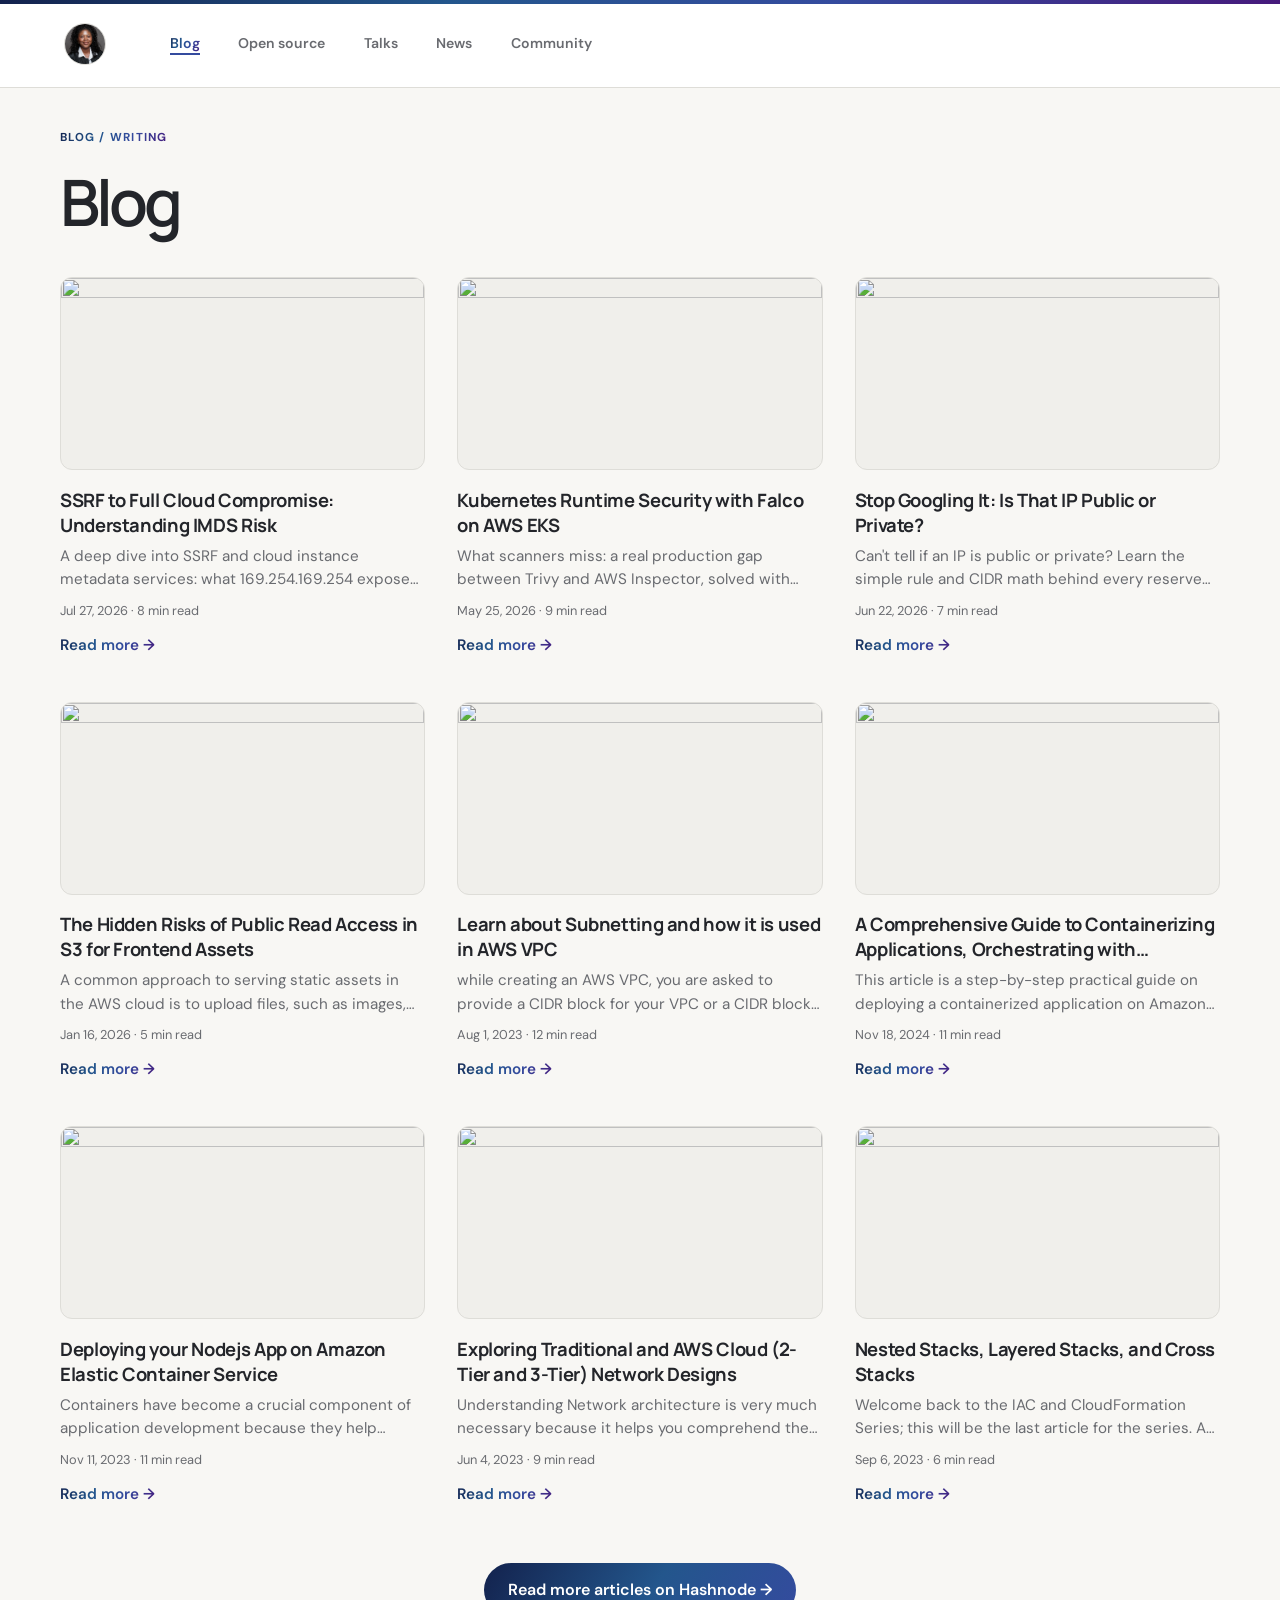
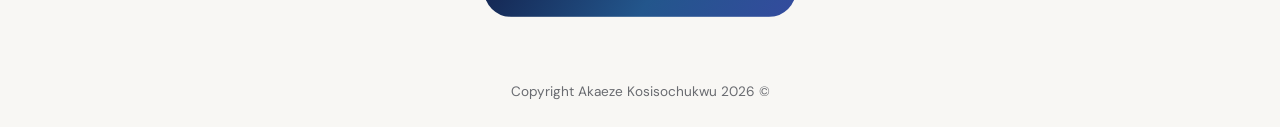
==== commit a4615713: "updated the image on the homepage and the routes" ====
--- a/site/blog.html
+++ b/site/blog.html
@@ -6,14 +6,14 @@
     <meta name="theme-color" content="#f8f7f4">
     <meta name="description" content="Writing on cloud security, AWS, networking and DevSecOps by Akaeze Kosisochukwu.">
     <title>Blog · Akaeze Kosisochukwu</title>
-    <link rel="canonical" href="https://kosisochukwuakaeze.com/blog.html">
+    <link rel="canonical" href="https://kosisochukwuakaeze.com/blog">
     <meta name="author" content="Akaeze Kosisochukwu">
     <meta property="og:type" content="website">
     <meta property="og:site_name" content="Akaeze Kosisochukwu">
     <meta property="og:locale" content="en_US">
     <meta property="og:title" content="Blog · Akaeze Kosisochukwu">
     <meta property="og:description" content="Writing on cloud security, AWS, networking and DevSecOps by Akaeze Kosisochukwu.">
-    <meta property="og:url" content="https://kosisochukwuakaeze.com/blog.html">
+    <meta property="og:url" content="https://kosisochukwuakaeze.com/blog">
     <meta property="og:image" content="https://kosisochukwuakaeze.com/assets/audrey-portrait.jpg">
     <meta property="og:image:width" content="600">
     <meta property="og:image:height" content="600">
@@ -35,8 +35,8 @@
   <body>
     <a class="skip-link" href="#main">Skip to content</a>
     <header class="site-header">
-      <a class="wordmark" href="index.html#home" aria-label="Audrey, home">
-        <img src="assets/audrey-portrait-mobile.png" alt="">
+      <a class="wordmark" href="/#home" aria-label="Audrey, home">
+        <img src="assets/audrey-portrait-mobile.jpg" alt="">
       </a>
       <button
         class="menu-toggle"
@@ -49,11 +49,11 @@
         <span class="menu-icon" aria-hidden="true"><span></span><span></span></span>
       </button>
       <nav class="site-nav" id="primary-navigation" aria-label="Main navigation">
-        <a href="blog.html" aria-current="page">Blog</a>
-        <a href="open-source.html">Open source</a>
-        <a href="speaking.html">Talks</a>
-        <a href="news.html">News</a>
-        <a href="community.html">Community</a>
+        <a href="/blog" aria-current="page">Blog</a>
+        <a href="/open-source">Open source</a>
+        <a href="/speaking">Talks</a>
+        <a href="/news">News</a>
+        <a href="/community">Community</a>
       </nav>
     </header>
     <main id="main">
